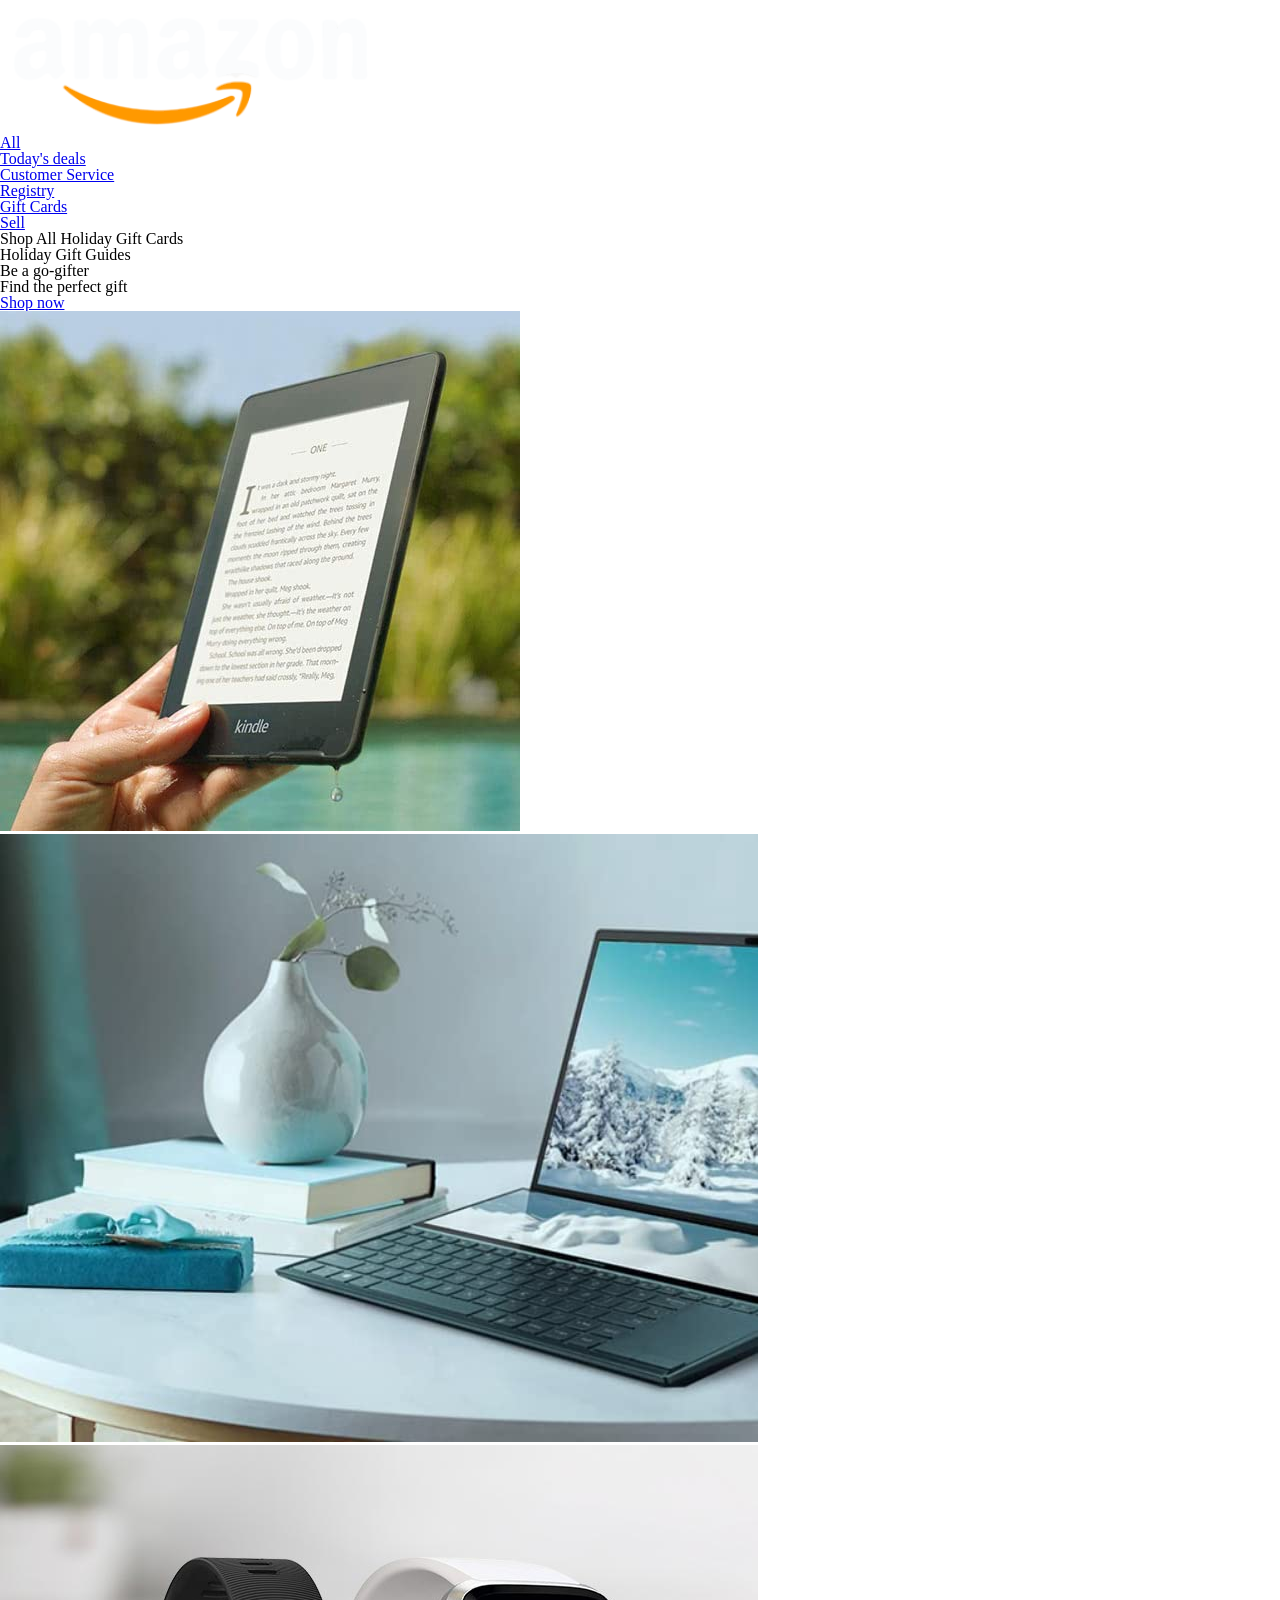
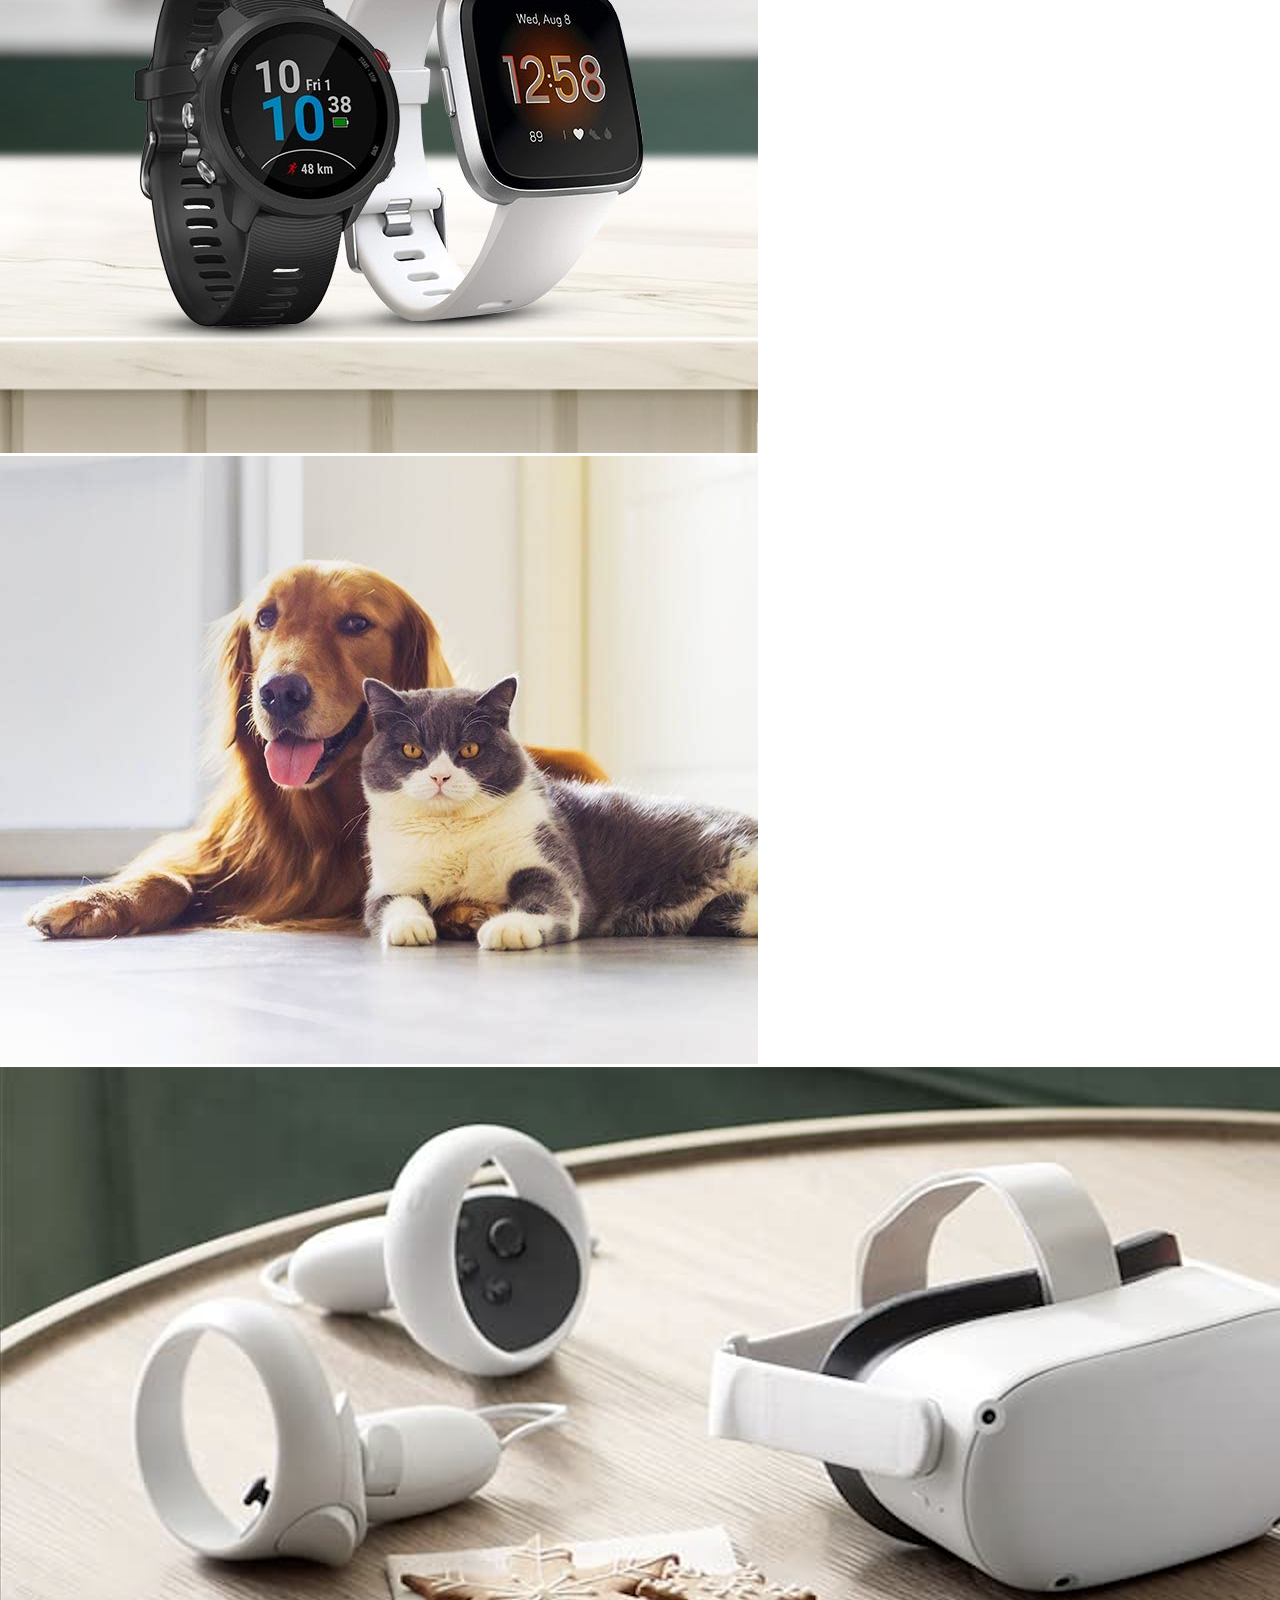
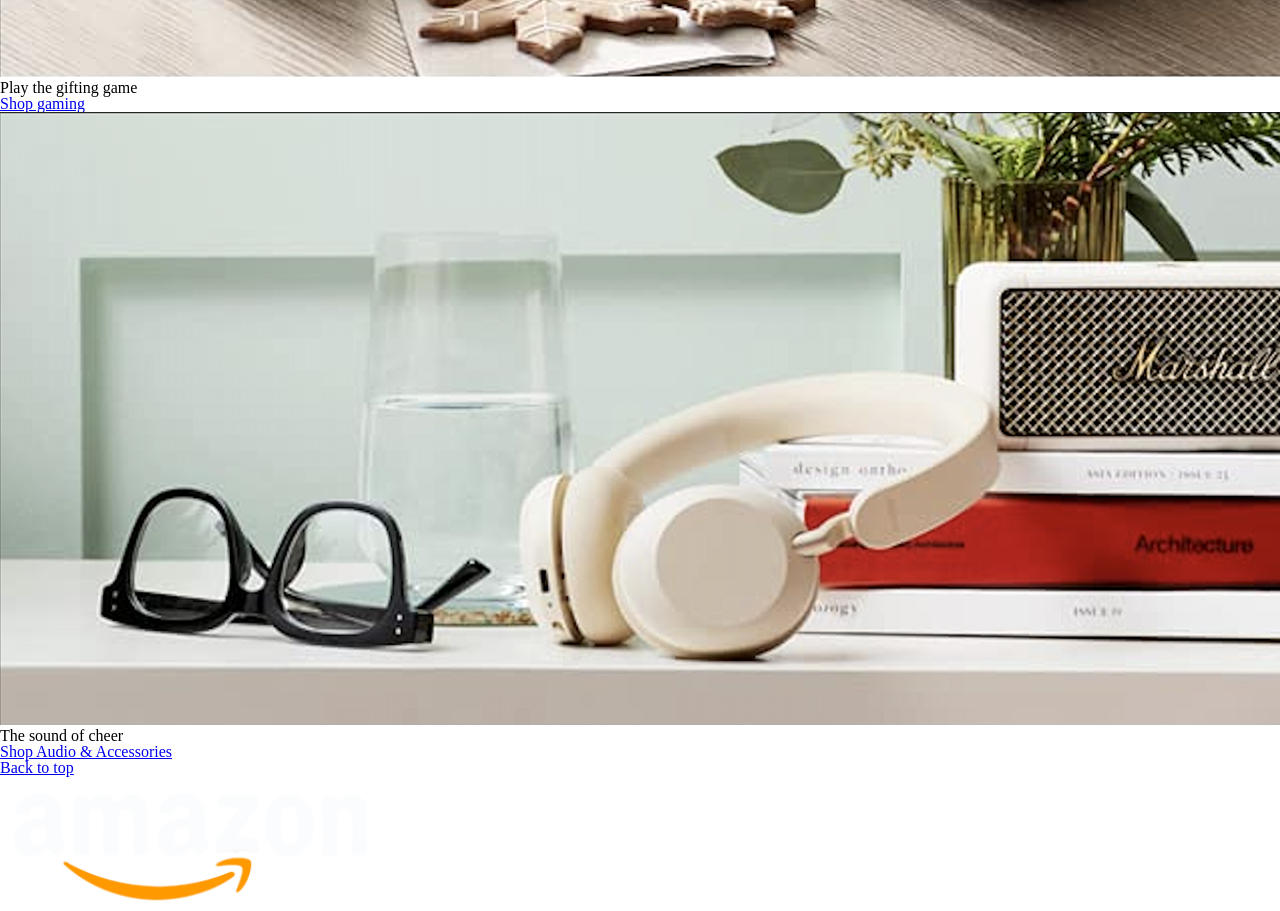
==== Amazon Page/index.html @ f12bda51 "Added HTML mockup page" ====
<!doctype html>
<html lang="en">
  <head>
    <meta charset="UTF-8" />
    <meta name="viewport" content="width=device-width, initial-scale=1.0" />
    <title>Document</title>
    <meta name="description" content="Amazon page." />
    <title>Amazon</title>
    <link rel="stylesheet" href="./assets/css/reset.css" />
    <link rel="stylesheet" href="./assets/css/style.css" />
  </head>
  <body>
    <header>
      <div id="top">
        <img src="./assets/images/logo.png" alt="amazon logo" />
      </div>
      <nav>
        <ul>
          <li><a href="#all">All</a></li>
          <li><a href="#today-s-deals">Today's deals</a></li>
          <li><a href="#customer-service">Customer Service</a></li>
          <li><a href="#registry">Registry</a></li>
          <li><a href="#gift-card">Gift Cards</a></li>
          <li><a href="#sell">Sell</a></li>
        </ul>
      </nav>
      <div>
        <p>Shop All Holiday Gift Cards</p>
      </div>
    </header>
    <main>
      <section>
        <h1>Holiday Gift Guides</h1>
        <p>Be a go-gifter</p>
      </section>
      <section>
        <div>
          <h2>Find the perfect gift</h2>
          <a href="#shop-now">Shop now</a>
        </div>
        <div>
          <img src="./assets/images/img_1.jpg" alt="Kindle image" />
          <img src="./assets/images/img_2.jpg" alt="Laptop image" />
          <img src="./assets/images/img_3.jpg" alt="Smartwatch image" />
          <img src="./assets/images/img_4.jpg" alt="Pets image" />
        </div>
      </section>
      <section>
        <figure>
          <img src="./assets/images/img_9.png" alt="VR Visor image" />
          <figcaption>
            <p>Play the gifting game</p>
            <a href="#shop-gaming">Shop gaming</a>
          </figcaption>
        </figure>
      </section>
      <section>
        <figure>
          <img
            src="./assets/images/img_10.png"
            alt="Headphones and bluethooth speaker image"
          />
          <figcaption>
            <p>The sound of cheer</p>
            <a href="#shop-audio">Shop Audio & Accessories</a>
          </figcaption>
        </figure>
      </section>
    </main>
    <footer>
      <div>
        <a href="#top">Back to top</a>
      </div>
      <div>
        <img src="./assets/images/logo.png" alt="amazon logo" />
      </div>
    </footer>
  </body>
</html>
---- Amazon Page/assets/css/style.css ----
/* Your styles here */
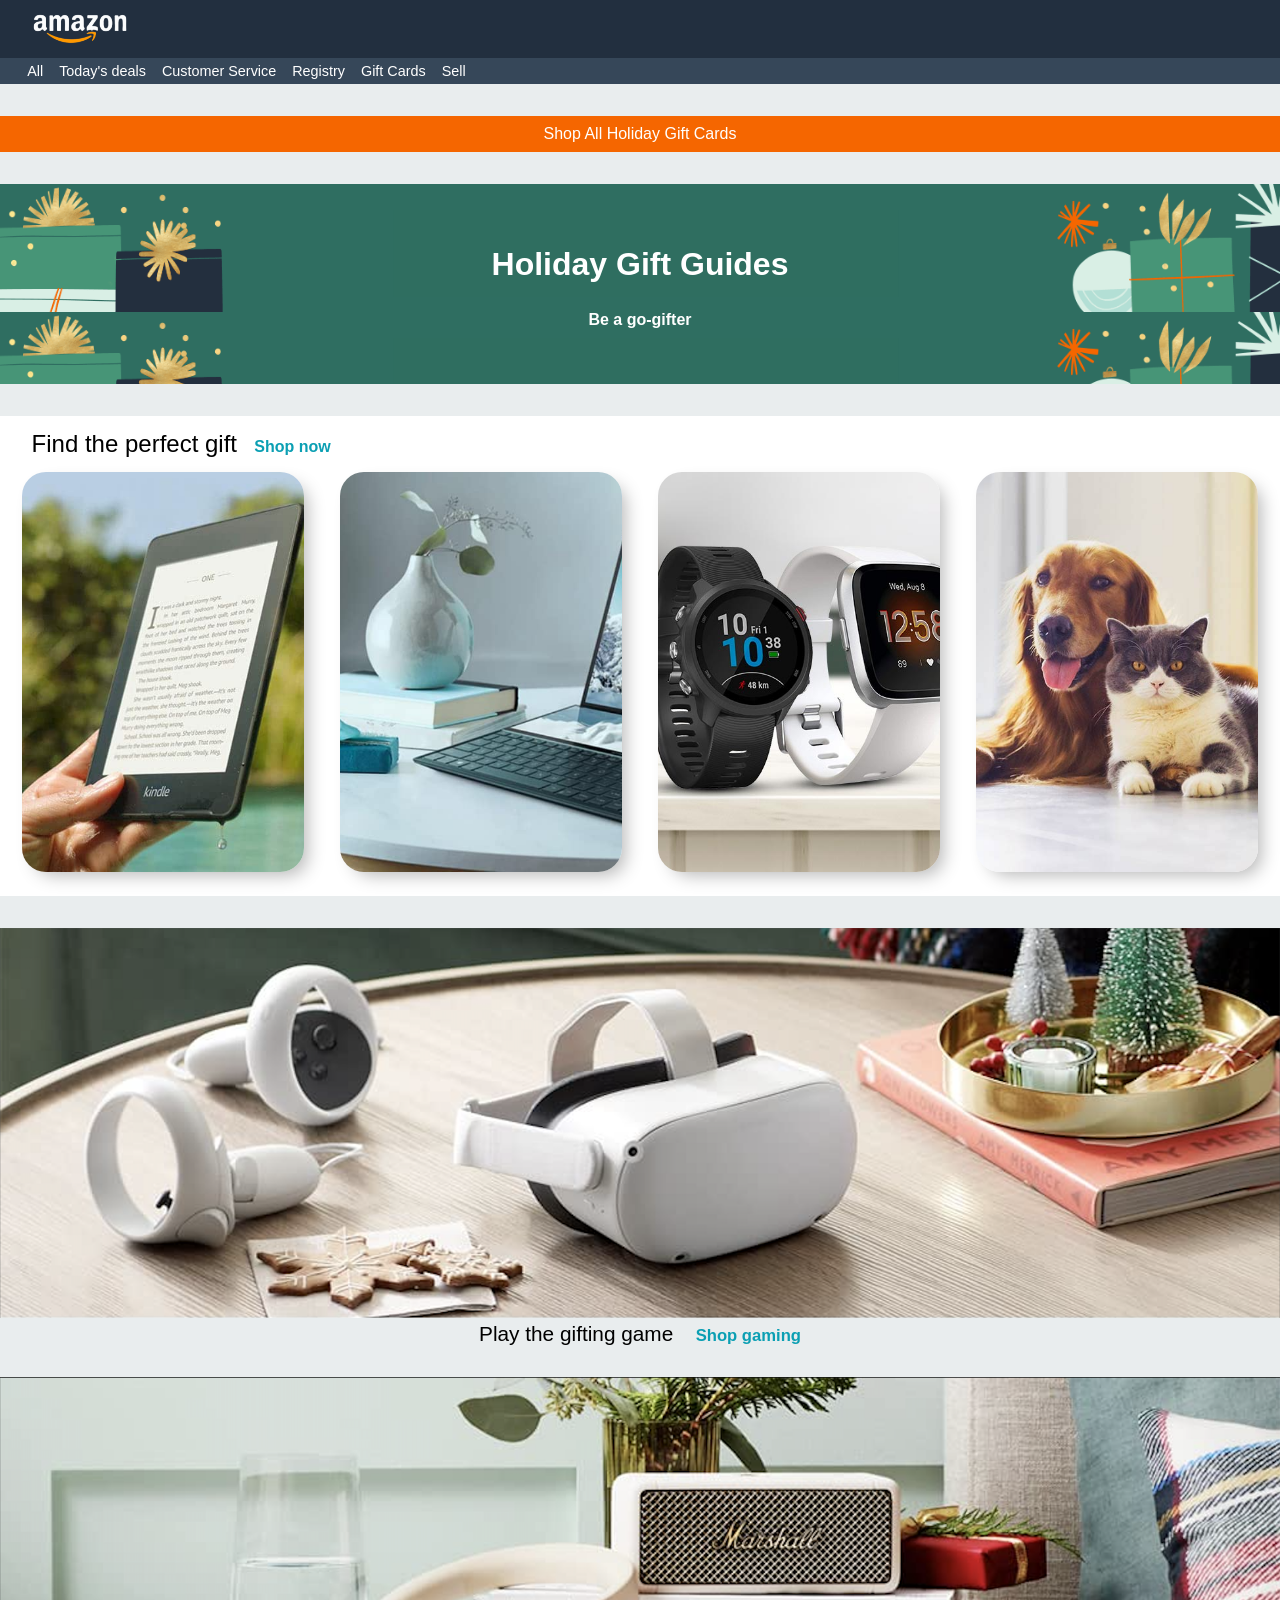
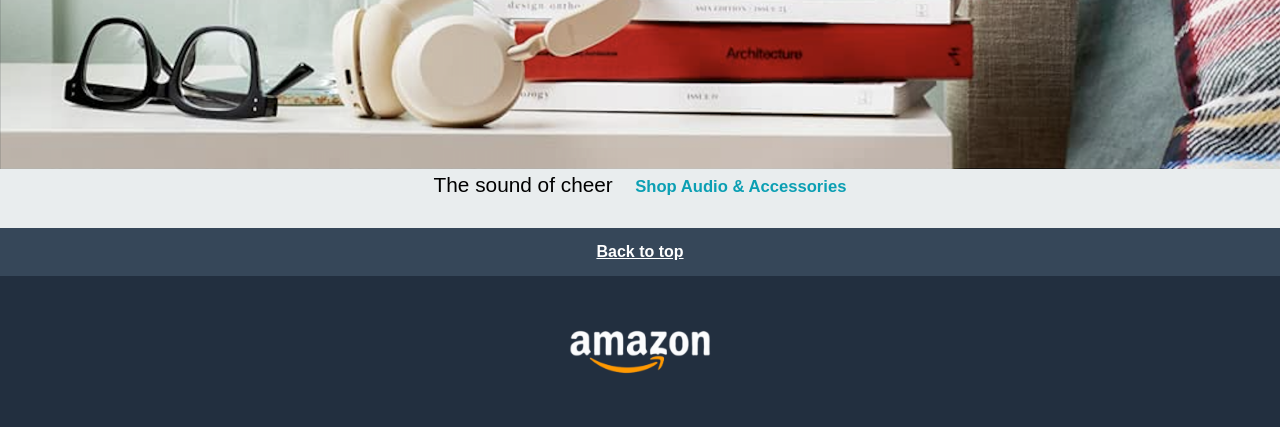
==== commit e64595df: "Web Page completed" ====
--- a/Amazon Page/index.html
+++ b/Amazon Page/index.html
@@ -12,9 +12,11 @@
   <body>
     <header>
       <div id="top">
-        <img src="./assets/images/logo.png" alt="amazon logo" />
+        <a href="#amazon-link">
+          <img src="./assets/images/logo.png" alt="amazon logo"
+        /></a>
       </div>
-      <nav>
+      <nav class="navigation-bar">
         <ul>
           <li><a href="#all">All</a></li>
           <li><a href="#today-s-deals">Today's deals</a></li>
@@ -24,42 +26,61 @@
           <li><a href="#sell">Sell</a></li>
         </ul>
       </nav>
-      <div>
-        <p>Shop All Holiday Gift Cards</p>
-      </div>
     </header>
     <main>
-      <section>
-        <h1>Holiday Gift Guides</h1>
-        <p>Be a go-gifter</p>
+      <a href="#shop-all-holiday" id="gift-card-link">
+        <div id="gift-card">
+          <p>Shop All Holiday Gift Cards</p>
+        </div></a
+      >
+      <section id="holiday">
+        <a href="holiday-link"
+          ><div id="holiday-testo">
+            <h1>Holiday Gift Guides</h1>
+            <p>Be a go-gifter</p>
+          </div></a
+        >
       </section>
-      <section>
-        <div>
+      <section id="section-1">
+        <div id="carosello-title">
           <h2>Find the perfect gift</h2>
           <a href="#shop-now">Shop now</a>
         </div>
-        <div>
-          <img src="./assets/images/img_1.jpg" alt="Kindle image" />
-          <img src="./assets/images/img_2.jpg" alt="Laptop image" />
-          <img src="./assets/images/img_3.jpg" alt="Smartwatch image" />
-          <img src="./assets/images/img_4.jpg" alt="Pets image" />
+        <div id="carosello">
+          <a href="#kindle-link">
+            <img src="./assets/images/img_1.jpg" alt="Kindle image" />
+          </a>
+          <a href="#laptop-link"
+            ><img src="./assets/images/img_2.jpg" alt="Laptop image"
+          /></a>
+          <a href="#smartwatch-link"
+            ><img src="./assets/images/img_3.jpg" alt="Smartwatch image"
+          /></a>
+          <a href="#pets-accessories-link"
+            ><img src="./assets/images/img_4.jpg" alt="Pets image"
+          /></a>
         </div>
       </section>
-      <section>
+      <section id="section-2">
         <figure>
-          <img src="./assets/images/img_9.png" alt="VR Visor image" />
+          <a href="#shop-gaming">
+            <img src="./assets/images/img_9.png" alt="VR Visor image"
+          /></a>
+
           <figcaption>
             <p>Play the gifting game</p>
             <a href="#shop-gaming">Shop gaming</a>
           </figcaption>
         </figure>
       </section>
-      <section>
+      <section id="section-3">
         <figure>
-          <img
-            src="./assets/images/img_10.png"
-            alt="Headphones and bluethooth speaker image"
-          />
+          <a href="#shop-audio">
+            <img
+              src="./assets/images/img_10.png"
+              alt="Headphones and bluethooth speaker image"
+          /></a>
+
           <figcaption>
             <p>The sound of cheer</p>
             <a href="#shop-audio">Shop Audio & Accessories</a>
@@ -68,10 +89,10 @@
       </section>
     </main>
     <footer>
-      <div>
+      <div id="back-to-top">
         <a href="#top">Back to top</a>
       </div>
-      <div>
+      <div id="bottom">
         <img src="./assets/images/logo.png" alt="amazon logo" />
       </div>
     </footer>
--- a/Amazon Page/assets/css/style.css
+++ b/Amazon Page/assets/css/style.css
@@ -1 +1,192 @@
-/* Your styles here */
+/* IMPOSTAZIONI GENERALI */
+body {
+  background-color: #e9edee;
+  font-family: Arial, Helvetica, sans-serif;
+  min-width: 1000px;
+}
+/* HEADER */
+header {
+  background-color: #364759;
+  color: white;
+}
+
+#top {
+  padding: 10px 30px;
+  background-color: #222f3f;
+}
+
+#top img {
+  width: 100px;
+}
+
+.navigation-bar {
+  padding: 5px 0;
+  padding-left: 1em;
+}
+
+.navigation-bar ul {
+  display: inline-block;
+  padding-left: 0.7em;
+}
+
+.navigation-bar li {
+  display: inline-block;
+  padding-right: 0.8em;
+  font-weight: 500;
+  font-size: 0.9em;
+}
+
+.navigation-bar a {
+  color: white;
+  text-decoration: none;
+}
+/* MAIN */
+
+main {
+  max-width: 1280px;
+  margin: 0 auto;
+}
+
+main section {
+  margin: 0 auto;
+}
+#gift-card-link {
+  text-decoration: none;
+}
+#gift-card {
+  background-color: #f56600;
+  color: white;
+  text-align: center;
+  padding: 10px;
+  margin: 2em 0;
+}
+#holiday {
+  background-image: url(../images/bg-image.png);
+  background-size: auto;
+  background-position: top;
+  width: 1280px;
+  height: 200px;
+  text-align: center;
+  color: white;
+}
+
+#holiday-testo {
+  display: inline-block;
+}
+
+#holiday h1 {
+  padding: 1em;
+  padding-top: 2em;
+  font-size: 2em;
+  font-weight: 600;
+  vertical-align: baseline;
+}
+
+#holiday p {
+  font-size: 1em;
+  font-weight: 600;
+}
+
+#holiday a {
+  text-decoration: none;
+  color: white;
+}
+
+/* section-1 */
+
+#section-1 {
+  background-color: white;
+  margin: 2em 0;
+  padding-bottom: 1.5em;
+}
+#carosello-title {
+  padding: 1em;
+}
+#carosello-title h2 {
+  font-size: 1.5em;
+  display: inline-block;
+  padding-left: 1.25%;
+}
+#carosello-title a {
+  padding-left: 0.8em;
+  font-size: 1em;
+  color: #0b9fb3;
+  text-decoration: none;
+  font-weight: bold;
+}
+
+#carosello {
+  text-align: center;
+}
+
+#carosello img {
+  display: inline-block;
+  width: 22%;
+  height: 400px;
+  margin-left: 1.25%;
+  margin-right: 1.25%;
+  vertical-align: top;
+  border-radius: 1.5em;
+  object-fit: cover;
+  box-shadow: 8px 8px 18px -5px rgba(0, 0, 0, 0.29);
+}
+
+#carosello a {
+  text-decoration: none;
+}
+/* section-2 and section-3 */
+#section-2 img {
+  width: 1280px;
+  text-align: center;
+}
+
+#section-3 {
+  padding: 2em 0;
+}
+
+#section-3 img {
+  width: 1280px;
+  text-align: center;
+}
+
+figcaption {
+  padding-top: 3px;
+  text-align: center;
+  font-size: 1.3em;
+}
+figcaption p {
+  display: inline-block;
+}
+
+figcaption a {
+  font-size: 0.8em;
+  color: #0b9fb3;
+  text-decoration: none;
+  font-weight: bold;
+  padding-left: 1em;
+}
+/* FOOTER */
+footer {
+  background-color: #364759;
+  color: white;
+  text-align: center;
+}
+
+#back-to-top {
+  height:;
+}
+
+#back-to-top a {
+  display: inline-block;
+  color: white;
+  font-weight: 600;
+  padding: 1em;
+}
+#bottom {
+  background-color: #222f3f;
+}
+
+#bottom img {
+  width: 150px;
+  padding: 3em 0;
+}
